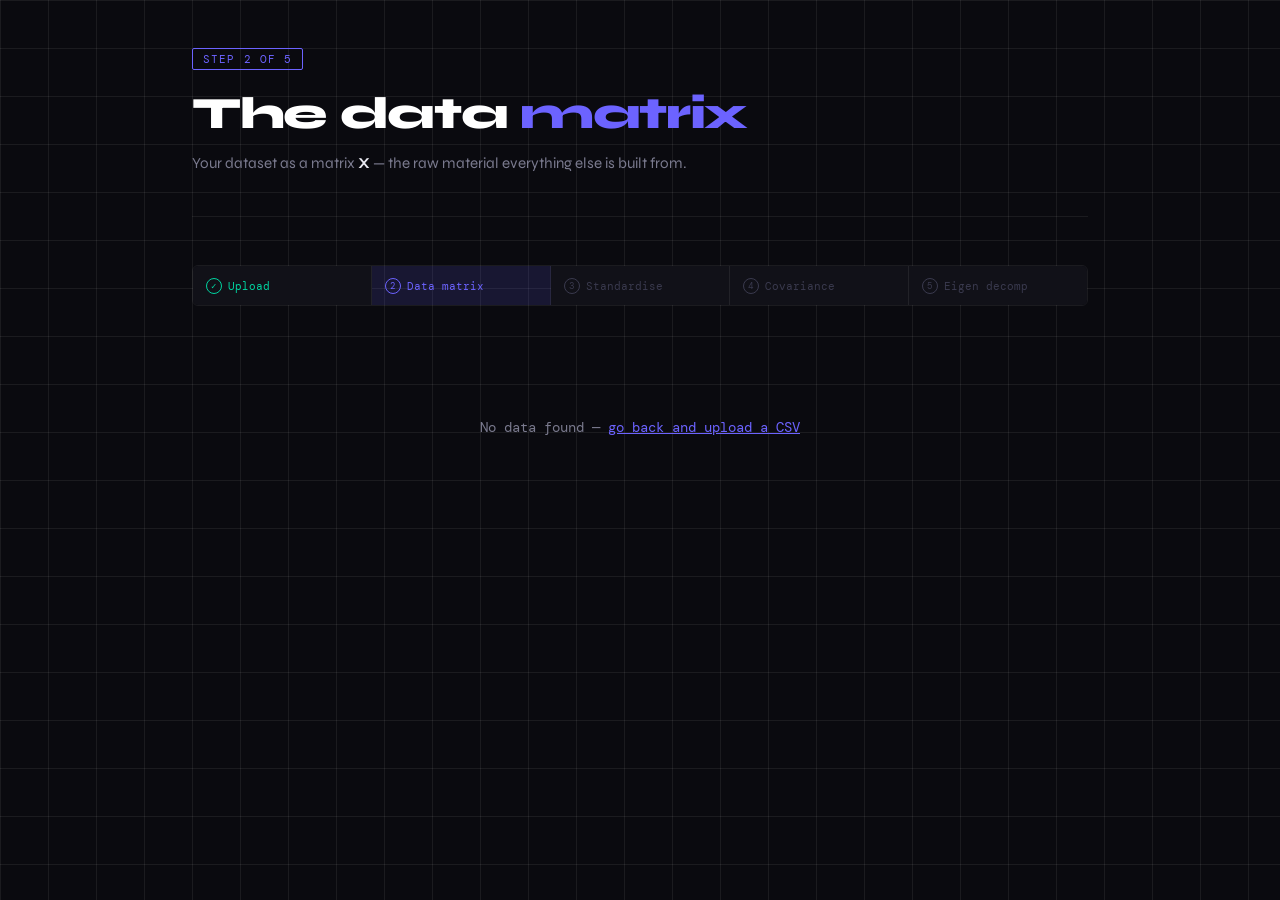
==== matrix.html @ 3a4d7899 "step 2: data matrix" ====
<!DOCTYPE html>
<html lang="en">
<head>
  <meta charset="UTF-8" />
  <meta name="viewport" content="width=device-width, initial-scale=1.0" />
  <title>PCA — Data Matrix</title>
  <link rel="preconnect" href="https://fonts.googleapis.com" />
  <link href="https://fonts.googleapis.com/css2?family=DM+Mono:ital,wght@0,300;0,400;0,500;1,300&family=Syne:wght@400;500;600;700;800&display=swap" rel="stylesheet" />
  <style>
    *, *::before, *::after { box-sizing: border-box; margin: 0; padding: 0; }

    :root {
      --bg: #0a0a0f;
      --bg-2: #111118;
      --bg-3: #16161f;
      --border: rgba(255,255,255,0.07);
      --border-strong: rgba(255,255,255,0.14);
      --text: #e8e8f0;
      --text-muted: #7a7a8e;
      --text-faint: #3a3a4e;
      --accent: #6c63ff;
      --accent-glow: rgba(108,99,255,0.15);
      --success: #00d4a0;
      --mono: 'DM Mono', monospace;
      --sans: 'Syne', sans-serif;
    }

    body {
      background: var(--bg);
      color: var(--text);
      font-family: var(--sans);
      min-height: 100vh;
      overflow-x: hidden;
    }

    body::before {
      content: '';
      position: fixed;
      inset: 0;
      background-image:
        linear-gradient(var(--border) 1px, transparent 1px),
        linear-gradient(90deg, var(--border) 1px, transparent 1px);
      background-size: 48px 48px;
      pointer-events: none;
      z-index: 0;
    }

    .wrap {
      position: relative;
      z-index: 1;
      max-width: 960px;
      margin: 0 auto;
      padding: 0 2rem 6rem;
    }

    header {
      padding: 3rem 0 2.5rem;
      border-bottom: 1px solid var(--border);
      margin-bottom: 3rem;
    }

    .badge {
      display: inline-block;
      font-family: var(--mono);
      font-size: 11px;
      letter-spacing: 0.1em;
      text-transform: uppercase;
      color: var(--accent);
      border: 1px solid var(--accent);
      padding: 3px 10px;
      border-radius: 2px;
      margin-bottom: 1.2rem;
    }

    h1 {
      font-size: clamp(1.8rem, 4vw, 2.8rem);
      font-weight: 800;
      letter-spacing: -0.03em;
      line-height: 1.1;
      color: #fff;
    }

    h1 span { color: var(--accent); }

    .subtitle {
      margin-top: 0.8rem;
      font-size: 0.95rem;
      color: var(--text-muted);
      max-width: 560px;
      line-height: 1.65;
    }

    /* Steps nav */
    .steps-nav {
      display: flex;
      gap: 0;
      margin-bottom: 3rem;
      border: 1px solid var(--border);
      border-radius: 6px;
      overflow: hidden;
    }

    .step-item {
      flex: 1;
      padding: 0.7rem 0.8rem;
      font-size: 11px;
      font-family: var(--mono);
      color: var(--text-faint);
      border-right: 1px solid var(--border);
      display: flex;
      align-items: center;
      gap: 6px;
      background: var(--bg-2);
    }

    .step-item:last-child { border-right: none; }
    .step-item.active { color: var(--accent); background: var(--accent-glow); }
    .step-item.done { color: var(--success); }

    .step-num {
      width: 16px; height: 16px;
      border-radius: 50%;
      border: 1px solid currentColor;
      display: flex; align-items: center; justify-content: center;
      font-size: 9px; flex-shrink: 0;
    }

    /* Explanation pane */
    .explainer {
      background: var(--bg-2);
      border: 1px solid var(--border);
      border-left: 3px solid var(--accent);
      border-radius: 0 6px 6px 0;
      padding: 1.4rem 1.6rem;
      margin-bottom: 2.5rem;
    }

    .explainer h2 {
      font-size: 1rem;
      font-weight: 700;
      color: #fff;
      margin-bottom: 0.6rem;
    }

    .explainer p {
      font-size: 0.9rem;
      color: var(--text-muted);
      line-height: 1.7;
      margin-bottom: 0.5rem;
    }

    .explainer p:last-child { margin-bottom: 0; }

    .math {
      font-family: var(--mono);
      font-size: 0.85rem;
      background: var(--bg-3);
      border: 1px solid var(--border);
      border-radius: 4px;
      padding: 0.8rem 1.1rem;
      margin: 0.8rem 0;
      color: #b8b0ff;
      letter-spacing: 0.02em;
    }

    /* Section label */
    .section-title {
      font-size: 11px;
      font-family: var(--mono);
      letter-spacing: 0.1em;
      text-transform: uppercase;
      color: var(--text-muted);
      margin-bottom: 1rem;
    }

    /* Stats row */
    .stats-row {
      display: grid;
      grid-template-columns: repeat(4, 1fr);
      gap: 12px;
      margin-bottom: 2rem;
    }

    .stat-card {
      background: var(--bg-2);
      border: 1px solid var(--border);
      border-radius: 6px;
      padding: 1rem;
    }

    .stat-label { font-size: 11px; font-family: var(--mono); color: var(--text-muted); margin-bottom: 4px; }
    .stat-value { font-size: 1.4rem; font-weight: 700; color: var(--text); }

    /* Matrix container */
    .matrix-wrap {
      position: relative;
      margin-bottom: 2.5rem;
    }

    .matrix-scroll {
      overflow-x: auto;
      border: 1px solid var(--border);
      border-radius: 8px;
      background: var(--bg-2);
    }

    /* The actual matrix table */
    .mx-table {
      border-collapse: collapse;
      font-family: var(--mono);
      font-size: 0.8rem;
      white-space: nowrap;
    }

    /* Row index column */
    .mx-table .row-idx {
      background: var(--bg-3);
      color: var(--text-faint);
      padding: 0.5rem 0.8rem;
      border-right: 1px solid var(--border);
      border-bottom: 1px solid var(--border);
      text-align: right;
      font-size: 11px;
      min-width: 40px;
    }

    /* Col header */
    .mx-table th {
      background: var(--bg-3);
      color: var(--text-muted);
      padding: 0.6rem 1rem;
      text-align: center;
      border-bottom: 1px solid var(--border-strong);
      border-right: 1px solid var(--border);
      font-size: 11px;
      letter-spacing: 0.06em;
      position: sticky;
      top: 0;
      z-index: 2;
    }

    .mx-table th.corner {
      position: sticky;
      left: 0;
      z-index: 3;
      min-width: 40px;
      border-right: 1px solid var(--border-strong);
    }

    .mx-table th:last-child { border-right: none; }

    /* Data cells */
    .mx-table td {
      padding: 0.45rem 1rem;
      border-bottom: 1px solid var(--border);
      border-right: 1px solid var(--border);
      text-align: right;
      transition: background 0.15s;
      position: relative;
    }

    .mx-table td:last-child { border-right: none; }
    .mx-table tr:last-child td { border-bottom: none; }

    /* Heat coloring applied via JS */
    .mx-table td.heat-high { color: #ff9e6d; }
    .mx-table td.heat-low  { color: #6dbfff; }
    .mx-table td.heat-mid  { color: var(--text); }

    .mx-table tr:hover td { background: rgba(108,99,255,0.06); }

    /* Col highlight on hover */
    .mx-table td.col-hover { background: rgba(108,99,255,0.1); }

    /* Bracket notation overlay */
    .bracket-left, .bracket-right {
      position: absolute;
      top: 0; bottom: 0;
      width: 12px;
      pointer-events: none;
    }

    .bracket-left  { left: -14px;  border-left: 2px solid var(--accent); border-top: 2px solid var(--accent); border-bottom: 2px solid var(--accent); border-radius: 3px 0 0 3px; opacity: 0.4; }
    .bracket-right { right: -14px; border-right: 2px solid var(--accent); border-top: 2px solid var(--accent); border-bottom: 2px solid var(--accent); border-radius: 0 3px 3px 0; opacity: 0.4; }

    /* Truncation notice */
    .truncation-note {
      font-family: var(--mono);
      font-size: 11px;
      color: var(--text-muted);
      margin-top: 0.6rem;
      text-align: center;
    }

    /* Notation pane */
    .notation-row {
      display: grid;
      grid-template-columns: 1fr 1fr;
      gap: 16px;
      margin-bottom: 2.5rem;
    }

    .notation-card {
      background: var(--bg-2);
      border: 1px solid var(--border);
      border-radius: 6px;
      padding: 1.2rem;
    }

    .notation-card h3 {
      font-size: 12px;
      font-family: var(--mono);
      letter-spacing: 0.08em;
      text-transform: uppercase;
      color: var(--text-muted);
      margin-bottom: 0.8rem;
    }

    .notation-card p {
      font-size: 0.875rem;
      color: var(--text-muted);
      line-height: 1.6;
    }

    .notation-card .accent { color: var(--accent); }
    .notation-card .success { color: var(--success); }

    /* Column stats table */
    .col-stats-table {
      width: 100%;
      border-collapse: collapse;
      font-size: 0.825rem;
      margin-bottom: 2.5rem;
    }

    .col-stats-table th {
      font-family: var(--mono);
      font-size: 10px;
      letter-spacing: 0.08em;
      text-transform: uppercase;
      color: var(--text-muted);
      text-align: left;
      padding: 0.6rem 1rem;
      border-bottom: 1px solid var(--border);
      background: var(--bg-3);
    }

    .col-stats-table td {
      padding: 0.65rem 1rem;
      border-bottom: 1px solid var(--border);
      color: var(--text);
      font-family: var(--mono);
    }

    .col-stats-table td:first-child { font-family: var(--sans); font-weight: 500; }
    .col-stats-table tr:last-child td { border-bottom: none; }
    .col-stats-table tr:hover td { background: rgba(255,255,255,0.02); }

    /* Sparkline bars */
    .spark {
      display: flex;
      align-items: flex-end;
      gap: 1px;
      height: 20px;
    }

    .spark-bar {
      width: 4px;
      background: var(--accent);
      opacity: 0.5;
      border-radius: 1px 1px 0 0;
      min-height: 2px;
    }

    .table-wrap {
      background: var(--bg-2);
      border: 1px solid var(--border);
      border-radius: 6px;
      overflow: hidden;
      margin-bottom: 2.5rem;
    }

    /* Toggle */
    .toggle-row {
      display: flex;
      gap: 8px;
      margin-bottom: 1rem;
      align-items: center;
    }

    .toggle-btn {
      font-family: var(--mono);
      font-size: 11px;
      padding: 5px 12px;
      border-radius: 3px;
      border: 1px solid var(--border-strong);
      background: transparent;
      color: var(--text-muted);
      cursor: pointer;
      transition: all 0.15s;
    }

    .toggle-btn.active {
      background: var(--accent-glow);
      border-color: var(--accent);
      color: var(--accent);
    }

    /* CTA */
    .cta-row {
      margin-top: 3rem;
      padding-top: 2rem;
      border-top: 1px solid var(--border);
      display: flex;
      gap: 12px;
    }

    .btn {
      font-family: var(--sans);
      font-size: 0.9rem;
      font-weight: 600;
      padding: 0.7rem 1.6rem;
      border-radius: 5px;
      border: none;
      cursor: pointer;
      transition: opacity 0.15s, transform 0.1s;
    }

    .btn:active { transform: scale(0.98); }
    .btn-primary { background: var(--accent); color: #fff; }
    .btn-primary:hover { opacity: 0.88; }
    .btn-ghost { background: transparent; color: var(--text-muted); border: 1px solid var(--border-strong); }
    .btn-ghost:hover { color: var(--text); }

    .fade-in { animation: fadeIn 0.4s ease forwards; }
    @keyframes fadeIn { from { opacity:0; transform:translateY(8px); } to { opacity:1; transform:translateY(0); } }

    /* No data fallback */
    .no-data {
      text-align: center;
      padding: 4rem 2rem;
      color: var(--text-muted);
      font-family: var(--mono);
      font-size: 0.9rem;
    }
  </style>
</head>
<body>
<div class="wrap">

  <header>
    <div class="badge">Step 2 of 5</div>
    <h1>The data <span>matrix</span></h1>
    <p class="subtitle">Your dataset as a matrix <strong style="color:var(--text)">X</strong> — the raw material everything else is built from.</p>
  </header>

  <!-- Steps nav -->
  <nav class="steps-nav">
    <div class="step-item done"><div class="step-num">✓</div> Upload</div>
    <div class="step-item active"><div class="step-num">2</div> Data matrix</div>
    <div class="step-item"><div class="step-num">3</div> Standardise</div>
    <div class="step-item"><div class="step-num">4</div> Covariance</div>
    <div class="step-item"><div class="step-num">5</div> Eigen decomp</div>
  </nav>

  <div id="main-content">
    <div class="no-data">No data found — <a href="index.html" style="color:var(--accent)">go back and upload a CSV</a></div>
  </div>

</div>

<script>
  const stored = localStorage.getItem('pca_matrix');
  if (!stored) {
    // no data, fallback shown
  } else {
    const { headers, matrix } = JSON.parse(stored);
    renderPage(headers, matrix);
  }

  function renderPage(headers, matrix) {
    const n = matrix.length;
    const p = headers.length;

    // Compute per-column stats
    const colStats = headers.map((h, j) => {
      const vals = matrix.map(r => r[j]);
      const mean = vals.reduce((a,b)=>a+b,0)/vals.length;
      const min = Math.min(...vals);
      const max = Math.max(...vals);
      const variance = vals.reduce((a,b)=>a+(b-mean)**2,0)/(vals.length-1);
      const std = Math.sqrt(variance);
      return { name: h, mean, min, max, std, variance, vals };
    });

    const content = document.getElementById('main-content');
    content.innerHTML = '';
    content.classList.add('fade-in');

    // -- Explainer --
    const expl = document.createElement('div');
    expl.className = 'explainer';
    expl.innerHTML = `
      <h2>What is this matrix?</h2>
      <p>Every row is one observation. Every column is one variable. Together they form the matrix <strong style="color:#fff">X</strong> — the starting point for PCA.</p>
      <div class="math">X ∈ ℝ<sup>${n}×${p}</sup>   (${n} observations, ${p} features)</div>
      <p>PCA will find new directions in this ${p}-dimensional space that capture the most variance in your data. But before that — let's make sure you can see exactly what you're working with.</p>
    `;
    content.appendChild(expl);

    // -- Stats row --
    const statsSection = document.createElement('div');
    statsSection.innerHTML = `<div class="section-title">Matrix dimensions</div>`;
    const statsRow = document.createElement('div');
    statsRow.className = 'stats-row';

    const ranges = colStats.map(c => c.max - c.min);
    const maxRange = Math.max(...ranges).toFixed(2);
    const avgStd = (colStats.reduce((a,c)=>a+c.std,0)/colStats.length).toFixed(3);

    [
      { label: 'n  (rows)', value: n },
      { label: 'p  (columns)', value: p },
      { label: 'avg std dev', value: avgStd },
      { label: 'max range', value: maxRange },
    ].forEach(s => {
      statsRow.innerHTML += `
        <div class="stat-card">
          <div class="stat-label">${s.label}</div>
          <div class="stat-value">${s.value}</div>
        </div>`;
    });
    statsSection.appendChild(statsRow);
    content.appendChild(statsSection);

    // -- Matrix view --
    const matrixSection = document.createElement('div');
    matrixSection.innerHTML = `
      <div class="section-title">Matrix X — your data</div>
      <div class="toggle-row">
        <span style="font-family:var(--mono);font-size:11px;color:var(--text-muted);margin-right:4px">Colour cells by:</span>
        <button class="toggle-btn active" id="btn-heat-col">column range</button>
        <button class="toggle-btn" id="btn-heat-none">no colour</button>
      </div>
    `;

    const MAX_ROWS_DISPLAY = 20;
    const MAX_COLS_DISPLAY = 12;
    const showRows = Math.min(n, MAX_ROWS_DISPLAY);
    const showCols = Math.min(p, MAX_COLS_DISPLAY);

    const scrollDiv = document.createElement('div');
    scrollDiv.className = 'matrix-scroll';

    const table = document.createElement('table');
    table.className = 'mx-table';

    // Header row
    const thead = document.createElement('thead');
    let thHTML = '<tr><th class="corner row-idx"></th>';
    for (let j = 0; j < showCols; j++) {
      thHTML += `<th>${headers[j]}</th>`;
    }
    if (p > MAX_COLS_DISPLAY) thHTML += `<th style="color:var(--text-faint)">…</th>`;
    thHTML += '</tr>';
    thead.innerHTML = thHTML;
    table.appendChild(thead);

    // Body
    const tbody = document.createElement('tbody');

    // Compute min/max per column for heatmap
    const colMins = [], colMaxs = [];
    for (let j = 0; j < showCols; j++) {
      const vals = matrix.slice(0, showRows).map(r => r[j]);
      colMins[j] = Math.min(...vals);
      colMaxs[j] = Math.max(...vals);
    }

    for (let i = 0; i < showRows; i++) {
      const tr = document.createElement('tr');
      tr.innerHTML = `<td class="row-idx">${i+1}</td>`;
      for (let j = 0; j < showCols; j++) {
        const val = matrix[i][j];
        const range = colMaxs[j] - colMins[j];
        const norm = range === 0 ? 0.5 : (val - colMins[j]) / range;
        let heatClass = 'heat-mid';
        if (norm >= 0.75) heatClass = 'heat-high';
        else if (norm <= 0.25) heatClass = 'heat-low';
        const td = document.createElement('td');
        td.className = heatClass;
        td.dataset.col = j;
        td.textContent = formatNum(val);
        tr.appendChild(td);
      }
      if (p > MAX_COLS_DISPLAY) {
        const td = document.createElement('td');
        td.style.color = 'var(--text-faint)';
        td.textContent = '…';
        tr.appendChild(td);
      }
      tbody.appendChild(tr);
    }

    table.appendChild(tbody);
    scrollDiv.appendChild(table);
    matrixSection.appendChild(scrollDiv);

    if (n > MAX_ROWS_DISPLAY || p > MAX_COLS_DISPLAY) {
      const note = document.createElement('div');
      note.className = 'truncation-note';
      const parts = [];
      if (n > MAX_ROWS_DISPLAY) parts.push(`showing ${MAX_ROWS_DISPLAY} of ${n} rows`);
      if (p > MAX_COLS_DISPLAY) parts.push(`showing ${MAX_COLS_DISPLAY} of ${p} columns`);
      note.textContent = parts.join(' · ') + ' · all data used in calculations';
      matrixSection.appendChild(note);
    }

    content.appendChild(matrixSection);

    // Heat toggle logic
    let heatOn = true;
    document.getElementById('btn-heat-col').addEventListener('click', () => {
      heatOn = true;
      document.getElementById('btn-heat-col').classList.add('active');
      document.getElementById('btn-heat-none').classList.remove('active');
      table.querySelectorAll('td[data-col]').forEach(td => { td.style.color = ''; });
    });
    document.getElementById('btn-heat-none').addEventListener('click', () => {
      heatOn = false;
      document.getElementById('btn-heat-col').classList.remove('active');
      document.getElementById('btn-heat-none').classList.add('active');
      table.querySelectorAll('td[data-col]').forEach(td => { td.style.color = 'var(--text)'; });
    });

    // Column hover highlight
    table.addEventListener('mouseover', e => {
      const td = e.target.closest('td[data-col]');
      if (!td) return;
      const col = td.dataset.col;
      table.querySelectorAll('td[data-col]').forEach(c => c.classList.toggle('col-hover', c.dataset.col === col));
    });
    table.addEventListener('mouseleave', () => {
      table.querySelectorAll('.col-hover').forEach(c => c.classList.remove('col-hover'));
    });

    // -- Notation cards --
    const notationSection = document.createElement('div');
    notationSection.innerHTML = `<div class="section-title">How to read this</div>`;
    const notationRow = document.createElement('div');
    notationRow.className = 'notation-row';
    notationRow.innerHTML = `
      <div class="notation-card">
        <h3>Notation</h3>
        <p><span class="accent">X</span> — the full matrix, shape ${n}×${p}</p>
        <p><span class="accent">x<sub>ij</sub></span> — value at row <em>i</em>, column <em>j</em></p>
        <p><span class="accent">x<sub>j</sub></span> — the j-th column vector (one variable across all observations)</p>
        <p style="margin-top:0.6rem">PCA operates on the <em>columns</em> — it finds linear combinations of your ${p} variables that explain the most variance.</p>
      </div>
      <div class="notation-card">
        <h3>Colour guide</h3>
        <p><span class="heat-high" style="color:#ff9e6d">Orange values</span> — high relative to that column's range</p>
        <p style="margin-top:0.4rem"><span style="color:#6dbfff">Blue values</span> — low relative to that column's range</p>
        <p style="margin-top:0.4rem"><span class="success">Hover a column</span> to highlight it across all rows — useful when columns have very different scales.</p>
        <p style="margin-top:0.6rem">Notice how some columns have much larger numbers than others. That's exactly why standardisation (step 3) matters.</p>
      </div>
    `;
    notationSection.appendChild(notationRow);
    content.appendChild(notationSection);

    // -- Column statistics --
    const colStatsSection = document.createElement('div');
    colStatsSection.innerHTML = `<div class="section-title">Column statistics</div>`;
    const colTable = document.createElement('table');
    colTable.className = 'col-stats-table';
    colTable.innerHTML = `
      <thead>
        <tr>
          <th>Variable</th>
          <th>Mean</th>
          <th>Std dev</th>
          <th>Min</th>
          <th>Max</th>
          <th>Distribution</th>
        </tr>
      </thead>
      <tbody>
        ${colStats.map(c => `
          <tr>
            <td>${c.name}</td>
            <td>${formatNum(c.mean)}</td>
            <td>${formatNum(c.std)}</td>
            <td>${formatNum(c.min)}</td>
            <td>${formatNum(c.max)}</td>
            <td>${sparkline(c.vals)}</td>
          </tr>
        `).join('')}
      </tbody>
    `;
    const colTableWrap = document.createElement('div');
    colTableWrap.className = 'table-wrap';
    colTableWrap.appendChild(colTable);
    colStatsSection.appendChild(colTableWrap);
    content.appendChild(colStatsSection);

    // -- Why standardise explainer --
    const stdExpl = document.createElement('div');
    stdExpl.className = 'explainer';
    stdExpl.innerHTML = `
      <h2>Why we can't use this matrix directly</h2>
      <p>Look at the standard deviations above. If one column has values in the hundreds and another in the single digits, PCA will be dominated by the large-scale column — not because it's more important, but simply because it's bigger.</p>
      <p>The fix is <strong style="color:#fff">standardisation</strong>: subtract the mean and divide by the standard deviation for each column. This transforms every column to have mean 0 and standard deviation 1, so they all contribute equally.</p>
      <div class="math">z<sub>ij</sub> = (x<sub>ij</sub> − μ<sub>j</sub>) / σ<sub>j</sub></div>
      <p>That's step 3. Your matrix <strong style="color:#fff">X</strong> becomes a standardised matrix <strong style="color:#fff">Z</strong>, and PCA runs on <strong style="color:#fff">Z</strong>.</p>
    `;
    content.appendChild(stdExpl);

    // -- CTA --
    const cta = document.createElement('div');
    cta.className = 'cta-row';
    cta.innerHTML = `
      <button class="btn btn-primary" onclick="window.location.href='standardise.html'">Proceed to standardisation →</button>
      <button class="btn btn-ghost" onclick="window.location.href='index.html'">← Back to upload</button>
    `;
    content.appendChild(cta);
  }

  function formatNum(v) {
    if (Math.abs(v) >= 1000) return v.toLocaleString('en-GB', { maximumFractionDigits: 1 });
    if (Math.abs(v) >= 10)   return v.toFixed(2);
    if (Math.abs(v) >= 0.01) return v.toFixed(4);
    return v.toExponential(2);
  }

  function sparkline(vals) {
    const bins = 12;
    const min = Math.min(...vals), max = Math.max(...vals);
    const range = max - min || 1;
    const counts = new Array(bins).fill(0);
    vals.forEach(v => {
      const b = Math.min(bins - 1, Math.floor(((v - min) / range) * bins));
      counts[b]++;
    });
    const maxCount = Math.max(...counts);
    const bars = counts.map(c => {
      const h = Math.round((c / maxCount) * 18);
      return `<div class="spark-bar" style="height:${Math.max(2,h)}px"></div>`;
    }).join('');
    return `<div class="spark">${bars}</div>`;
  }
</script>
</body>
</html>
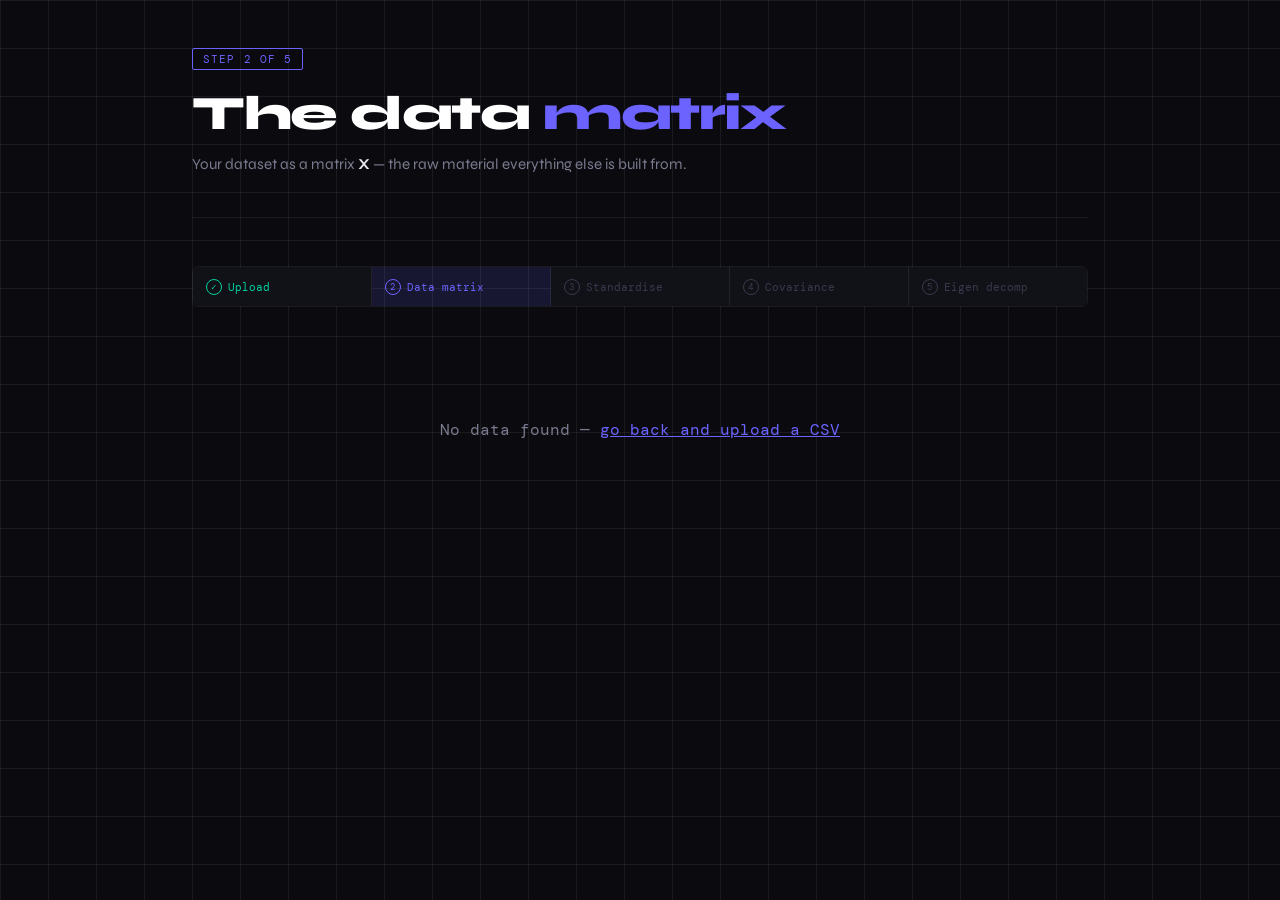
==== commit 7c130271: "refactor: extract shared styles to style.css" ====
--- a/matrix.html
+++ b/matrix.html
@@ -6,443 +6,43 @@
   <title>PCA — Data Matrix</title>
   <link rel="preconnect" href="https://fonts.googleapis.com" />
   <link href="https://fonts.googleapis.com/css2?family=DM+Mono:ital,wght@0,300;0,400;0,500;1,300&family=Syne:wght@400;500;600;700;800&display=swap" rel="stylesheet" />
+  <link rel="stylesheet" href="style.css" />
   <style>
-    *, *::before, *::after { box-sizing: border-box; margin: 0; padding: 0; }
-
-    :root {
-      --bg: #0a0a0f;
-      --bg-2: #111118;
-      --bg-3: #16161f;
-      --border: rgba(255,255,255,0.07);
-      --border-strong: rgba(255,255,255,0.14);
-      --text: #e8e8f0;
-      --text-muted: #7a7a8e;
-      --text-faint: #3a3a4e;
-      --accent: #6c63ff;
-      --accent-glow: rgba(108,99,255,0.15);
-      --success: #00d4a0;
-      --mono: 'DM Mono', monospace;
-      --sans: 'Syne', sans-serif;
-    }
-
-    body {
-      background: var(--bg);
-      color: var(--text);
-      font-family: var(--sans);
-      min-height: 100vh;
-      overflow-x: hidden;
-    }
-
-    body::before {
-      content: '';
-      position: fixed;
-      inset: 0;
-      background-image:
-        linear-gradient(var(--border) 1px, transparent 1px),
-        linear-gradient(90deg, var(--border) 1px, transparent 1px);
-      background-size: 48px 48px;
-      pointer-events: none;
-      z-index: 0;
-    }
-
-    .wrap {
-      position: relative;
-      z-index: 1;
-      max-width: 960px;
-      margin: 0 auto;
-      padding: 0 2rem 6rem;
-    }
-
-    header {
-      padding: 3rem 0 2.5rem;
-      border-bottom: 1px solid var(--border);
-      margin-bottom: 3rem;
-    }
-
-    .badge {
-      display: inline-block;
-      font-family: var(--mono);
-      font-size: 11px;
-      letter-spacing: 0.1em;
-      text-transform: uppercase;
-      color: var(--accent);
-      border: 1px solid var(--accent);
-      padding: 3px 10px;
-      border-radius: 2px;
-      margin-bottom: 1.2rem;
-    }
-
-    h1 {
-      font-size: clamp(1.8rem, 4vw, 2.8rem);
-      font-weight: 800;
-      letter-spacing: -0.03em;
-      line-height: 1.1;
-      color: #fff;
-    }
-
-    h1 span { color: var(--accent); }
-
-    .subtitle {
-      margin-top: 0.8rem;
-      font-size: 0.95rem;
-      color: var(--text-muted);
-      max-width: 560px;
-      line-height: 1.65;
-    }
-
-    /* Steps nav */
-    .steps-nav {
-      display: flex;
-      gap: 0;
-      margin-bottom: 3rem;
-      border: 1px solid var(--border);
-      border-radius: 6px;
-      overflow: hidden;
-    }
-
-    .step-item {
-      flex: 1;
-      padding: 0.7rem 0.8rem;
-      font-size: 11px;
-      font-family: var(--mono);
-      color: var(--text-faint);
-      border-right: 1px solid var(--border);
-      display: flex;
-      align-items: center;
-      gap: 6px;
-      background: var(--bg-2);
-    }
-
-    .step-item:last-child { border-right: none; }
-    .step-item.active { color: var(--accent); background: var(--accent-glow); }
-    .step-item.done { color: var(--success); }
-
-    .step-num {
-      width: 16px; height: 16px;
-      border-radius: 50%;
-      border: 1px solid currentColor;
-      display: flex; align-items: center; justify-content: center;
-      font-size: 9px; flex-shrink: 0;
-    }
-
-    /* Explanation pane */
-    .explainer {
-      background: var(--bg-2);
-      border: 1px solid var(--border);
-      border-left: 3px solid var(--accent);
-      border-radius: 0 6px 6px 0;
-      padding: 1.4rem 1.6rem;
-      margin-bottom: 2.5rem;
-    }
-
-    .explainer h2 {
-      font-size: 1rem;
-      font-weight: 700;
-      color: #fff;
-      margin-bottom: 0.6rem;
-    }
-
-    .explainer p {
-      font-size: 0.9rem;
-      color: var(--text-muted);
-      line-height: 1.7;
-      margin-bottom: 0.5rem;
-    }
-
-    .explainer p:last-child { margin-bottom: 0; }
-
-    .math {
-      font-family: var(--mono);
-      font-size: 0.85rem;
-      background: var(--bg-3);
-      border: 1px solid var(--border);
-      border-radius: 4px;
-      padding: 0.8rem 1.1rem;
-      margin: 0.8rem 0;
-      color: #b8b0ff;
-      letter-spacing: 0.02em;
-    }
-
-    /* Section label */
-    .section-title {
-      font-size: 11px;
-      font-family: var(--mono);
-      letter-spacing: 0.1em;
-      text-transform: uppercase;
-      color: var(--text-muted);
-      margin-bottom: 1rem;
-    }
-
-    /* Stats row */
-    .stats-row {
-      display: grid;
-      grid-template-columns: repeat(4, 1fr);
-      gap: 12px;
-      margin-bottom: 2rem;
-    }
-
-    .stat-card {
-      background: var(--bg-2);
-      border: 1px solid var(--border);
-      border-radius: 6px;
-      padding: 1rem;
-    }
-
-    .stat-label { font-size: 11px; font-family: var(--mono); color: var(--text-muted); margin-bottom: 4px; }
-    .stat-value { font-size: 1.4rem; font-weight: 700; color: var(--text); }
-
-    /* Matrix container */
-    .matrix-wrap {
-      position: relative;
-      margin-bottom: 2.5rem;
-    }
-
-    .matrix-scroll {
-      overflow-x: auto;
-      border: 1px solid var(--border);
-      border-radius: 8px;
-      background: var(--bg-2);
-    }
-
-    /* The actual matrix table */
-    .mx-table {
-      border-collapse: collapse;
-      font-family: var(--mono);
-      font-size: 0.8rem;
-      white-space: nowrap;
-    }
-
-    /* Row index column */
-    .mx-table .row-idx {
-      background: var(--bg-3);
-      color: var(--text-faint);
-      padding: 0.5rem 0.8rem;
-      border-right: 1px solid var(--border);
-      border-bottom: 1px solid var(--border);
-      text-align: right;
-      font-size: 11px;
-      min-width: 40px;
-    }
-
-    /* Col header */
-    .mx-table th {
-      background: var(--bg-3);
-      color: var(--text-muted);
-      padding: 0.6rem 1rem;
-      text-align: center;
-      border-bottom: 1px solid var(--border-strong);
-      border-right: 1px solid var(--border);
-      font-size: 11px;
-      letter-spacing: 0.06em;
-      position: sticky;
-      top: 0;
-      z-index: 2;
-    }
-
-    .mx-table th.corner {
-      position: sticky;
-      left: 0;
-      z-index: 3;
-      min-width: 40px;
-      border-right: 1px solid var(--border-strong);
-    }
-
+    /* matrix.html — unique styles only */
+    .matrix-scroll { overflow-x: auto; border: 1px solid var(--border); border-radius: 8px; background: var(--bg-2); }
+
+    .mx-table { border-collapse: collapse; font-family: var(--mono); font-size: 0.8rem; white-space: nowrap; }
+    .mx-table .row-idx { background: var(--bg-3); color: var(--text-faint); padding: 0.5rem 0.8rem; border-right: 1px solid var(--border); border-bottom: 1px solid var(--border); text-align: right; font-size: 11px; min-width: 40px; }
+    .mx-table th { background: var(--bg-3); color: var(--text-muted); padding: 0.6rem 1rem; text-align: center; border-bottom: 1px solid var(--border-strong); border-right: 1px solid var(--border); font-size: 11px; letter-spacing: 0.06em; position: sticky; top: 0; z-index: 2; }
+    .mx-table th.corner { position: sticky; left: 0; z-index: 3; min-width: 40px; border-right: 1px solid var(--border-strong); }
     .mx-table th:last-child { border-right: none; }
-
-    /* Data cells */
-    .mx-table td {
-      padding: 0.45rem 1rem;
-      border-bottom: 1px solid var(--border);
-      border-right: 1px solid var(--border);
-      text-align: right;
-      transition: background 0.15s;
-      position: relative;
-    }
-
+    .mx-table td { padding: 0.45rem 1rem; border-bottom: 1px solid var(--border); border-right: 1px solid var(--border); text-align: right; transition: background 0.15s; }
     .mx-table td:last-child { border-right: none; }
     .mx-table tr:last-child td { border-bottom: none; }
-
-    /* Heat coloring applied via JS */
     .mx-table td.heat-high { color: #ff9e6d; }
     .mx-table td.heat-low  { color: #6dbfff; }
     .mx-table td.heat-mid  { color: var(--text); }
-
-    .mx-table tr:hover td { background: rgba(108,99,255,0.06); }
-
-    /* Col highlight on hover */
+    .mx-table tr:hover td  { background: rgba(108,99,255,0.06); }
     .mx-table td.col-hover { background: rgba(108,99,255,0.1); }
 
-    /* Bracket notation overlay */
-    .bracket-left, .bracket-right {
-      position: absolute;
-      top: 0; bottom: 0;
-      width: 12px;
-      pointer-events: none;
-    }
-
-    .bracket-left  { left: -14px;  border-left: 2px solid var(--accent); border-top: 2px solid var(--accent); border-bottom: 2px solid var(--accent); border-radius: 3px 0 0 3px; opacity: 0.4; }
-    .bracket-right { right: -14px; border-right: 2px solid var(--accent); border-top: 2px solid var(--accent); border-bottom: 2px solid var(--accent); border-radius: 0 3px 3px 0; opacity: 0.4; }
-
-    /* Truncation notice */
-    .truncation-note {
-      font-family: var(--mono);
-      font-size: 11px;
-      color: var(--text-muted);
-      margin-top: 0.6rem;
-      text-align: center;
-    }
-
-    /* Notation pane */
-    .notation-row {
-      display: grid;
-      grid-template-columns: 1fr 1fr;
-      gap: 16px;
-      margin-bottom: 2.5rem;
-    }
-
-    .notation-card {
-      background: var(--bg-2);
-      border: 1px solid var(--border);
-      border-radius: 6px;
-      padding: 1.2rem;
-    }
-
-    .notation-card h3 {
-      font-size: 12px;
-      font-family: var(--mono);
-      letter-spacing: 0.08em;
-      text-transform: uppercase;
-      color: var(--text-muted);
-      margin-bottom: 0.8rem;
-    }
-
-    .notation-card p {
-      font-size: 0.875rem;
-      color: var(--text-muted);
-      line-height: 1.6;
-    }
-
-    .notation-card .accent { color: var(--accent); }
+    .truncation-note { font-family: var(--mono); font-size: 11px; color: var(--text-muted); margin-top: 0.6rem; text-align: center; }
+
+    .notation-row { display: grid; grid-template-columns: 1fr 1fr; gap: 16px; margin-bottom: 2.5rem; }
+    .notation-card { background: var(--bg-2); border: 1px solid var(--border); border-radius: 6px; padding: 1.2rem; }
+    .notation-card h3 { font-size: 12px; font-family: var(--mono); letter-spacing: 0.08em; text-transform: uppercase; color: var(--text-muted); margin-bottom: 0.8rem; }
+    .notation-card p { font-size: 0.875rem; color: var(--text-muted); line-height: 1.6; }
+    .notation-card .accent  { color: var(--accent); }
     .notation-card .success { color: var(--success); }
 
-    /* Column stats table */
-    .col-stats-table {
-      width: 100%;
-      border-collapse: collapse;
-      font-size: 0.825rem;
-      margin-bottom: 2.5rem;
-    }
-
-    .col-stats-table th {
-      font-family: var(--mono);
-      font-size: 10px;
-      letter-spacing: 0.08em;
-      text-transform: uppercase;
-      color: var(--text-muted);
-      text-align: left;
-      padding: 0.6rem 1rem;
-      border-bottom: 1px solid var(--border);
-      background: var(--bg-3);
-    }
-
-    .col-stats-table td {
-      padding: 0.65rem 1rem;
-      border-bottom: 1px solid var(--border);
-      color: var(--text);
-      font-family: var(--mono);
-    }
-
+    .col-stats-table { width: 100%; border-collapse: collapse; font-size: 0.825rem; margin-bottom: 2.5rem; }
+    .col-stats-table th { font-family: var(--mono); font-size: 10px; letter-spacing: 0.08em; text-transform: uppercase; color: var(--text-muted); text-align: left; padding: 0.6rem 1rem; border-bottom: 1px solid var(--border); background: var(--bg-3); }
+    .col-stats-table td { padding: 0.65rem 1rem; border-bottom: 1px solid var(--border); color: var(--text); font-family: var(--mono); }
     .col-stats-table td:first-child { font-family: var(--sans); font-weight: 500; }
     .col-stats-table tr:last-child td { border-bottom: none; }
     .col-stats-table tr:hover td { background: rgba(255,255,255,0.02); }
 
-    /* Sparkline bars */
-    .spark {
-      display: flex;
-      align-items: flex-end;
-      gap: 1px;
-      height: 20px;
-    }
-
-    .spark-bar {
-      width: 4px;
-      background: var(--accent);
-      opacity: 0.5;
-      border-radius: 1px 1px 0 0;
-      min-height: 2px;
-    }
-
-    .table-wrap {
-      background: var(--bg-2);
-      border: 1px solid var(--border);
-      border-radius: 6px;
-      overflow: hidden;
-      margin-bottom: 2.5rem;
-    }
-
-    /* Toggle */
-    .toggle-row {
-      display: flex;
-      gap: 8px;
-      margin-bottom: 1rem;
-      align-items: center;
-    }
-
-    .toggle-btn {
-      font-family: var(--mono);
-      font-size: 11px;
-      padding: 5px 12px;
-      border-radius: 3px;
-      border: 1px solid var(--border-strong);
-      background: transparent;
-      color: var(--text-muted);
-      cursor: pointer;
-      transition: all 0.15s;
-    }
-
-    .toggle-btn.active {
-      background: var(--accent-glow);
-      border-color: var(--accent);
-      color: var(--accent);
-    }
-
-    /* CTA */
-    .cta-row {
-      margin-top: 3rem;
-      padding-top: 2rem;
-      border-top: 1px solid var(--border);
-      display: flex;
-      gap: 12px;
-    }
-
-    .btn {
-      font-family: var(--sans);
-      font-size: 0.9rem;
-      font-weight: 600;
-      padding: 0.7rem 1.6rem;
-      border-radius: 5px;
-      border: none;
-      cursor: pointer;
-      transition: opacity 0.15s, transform 0.1s;
-    }
-
-    .btn:active { transform: scale(0.98); }
-    .btn-primary { background: var(--accent); color: #fff; }
-    .btn-primary:hover { opacity: 0.88; }
-    .btn-ghost { background: transparent; color: var(--text-muted); border: 1px solid var(--border-strong); }
-    .btn-ghost:hover { color: var(--text); }
-
-    .fade-in { animation: fadeIn 0.4s ease forwards; }
-    @keyframes fadeIn { from { opacity:0; transform:translateY(8px); } to { opacity:1; transform:translateY(0); } }
-
-    /* No data fallback */
-    .no-data {
-      text-align: center;
-      padding: 4rem 2rem;
-      color: var(--text-muted);
-      font-family: var(--mono);
-      font-size: 0.9rem;
-    }
+    .spark { display: flex; align-items: flex-end; gap: 1px; height: 20px; }
+    .spark-bar { width: 4px; background: var(--accent); opacity: 0.5; border-radius: 1px 1px 0 0; min-height: 2px; }
   </style>
 </head>
 <body>
--- a/style.css
+++ b/style.css
@@ -0,0 +1,389 @@
+/* ============================================================
+   PCA Visualiser — shared stylesheet
+   ============================================================ */
+
+*, *::before, *::after { box-sizing: border-box; margin: 0; padding: 0; }
+
+/* ── Design tokens ── */
+:root {
+  --bg:           #0a0a0f;
+  --bg-2:         #111118;
+  --bg-3:         #16161f;
+  --border:       rgba(255,255,255,0.07);
+  --border-strong:rgba(255,255,255,0.14);
+  --text:         #e8e8f0;
+  --text-muted:   #7a7a8e;
+  --text-faint:   #3a3a4e;
+  --accent:       #6c63ff;
+  --accent-glow:  rgba(108,99,255,0.15);
+  --success:      #00d4a0;
+  --warn:         #f0a500;
+  --danger:       #ff5e5e;
+  --mono: 'DM Mono', monospace;
+  --sans: 'Syne', sans-serif;
+}
+
+/* ── Base ── */
+body {
+  background: var(--bg);
+  color: var(--text);
+  font-family: var(--sans);
+  min-height: 100vh;
+  overflow-x: hidden;
+}
+
+/* Grid background texture */
+body::before {
+  content: '';
+  position: fixed;
+  inset: 0;
+  background-image:
+    linear-gradient(var(--border) 1px, transparent 1px),
+    linear-gradient(90deg, var(--border) 1px, transparent 1px);
+  background-size: 48px 48px;
+  pointer-events: none;
+  z-index: 0;
+}
+
+/* ── Layout ── */
+.wrap {
+  position: relative;
+  z-index: 1;
+  max-width: 960px;
+  margin: 0 auto;
+  padding: 0 2rem 6rem;
+}
+
+/* ── Header ── */
+header {
+  padding: 3rem 0 2.5rem;
+  border-bottom: 1px solid var(--border);
+  margin-bottom: 3rem;
+}
+
+.badge {
+  display: inline-block;
+  font-family: var(--mono);
+  font-size: 11px;
+  letter-spacing: 0.1em;
+  text-transform: uppercase;
+  color: var(--accent);
+  border: 1px solid var(--accent);
+  padding: 3px 10px;
+  border-radius: 2px;
+  margin-bottom: 1.2rem;
+}
+
+h1 {
+  font-size: clamp(1.8rem, 4vw, 3rem);
+  font-weight: 800;
+  letter-spacing: -0.03em;
+  line-height: 1.05;
+  color: #fff;
+}
+
+h1 span { color: var(--accent); }
+
+.subtitle {
+  margin-top: 0.8rem;
+  font-size: 0.95rem;
+  color: var(--text-muted);
+  max-width: 560px;
+  line-height: 1.65;
+}
+
+/* ── Steps nav ── */
+.steps-nav {
+  display: flex;
+  margin-bottom: 3rem;
+  border: 1px solid var(--border);
+  border-radius: 6px;
+  overflow: hidden;
+}
+
+.step-item {
+  flex: 1;
+  padding: 0.7rem 0.8rem;
+  font-size: 11px;
+  font-family: var(--mono);
+  color: var(--text-faint);
+  border-right: 1px solid var(--border);
+  display: flex;
+  align-items: center;
+  gap: 6px;
+  background: var(--bg-2);
+  transition: color 0.2s;
+}
+
+.step-item:last-child { border-right: none; }
+.step-item.active { color: var(--accent); background: var(--accent-glow); }
+.step-item.done   { color: var(--success); }
+
+.step-num {
+  width: 16px;
+  height: 16px;
+  border-radius: 50%;
+  border: 1px solid currentColor;
+  display: flex;
+  align-items: center;
+  justify-content: center;
+  font-size: 9px;
+  flex-shrink: 0;
+}
+
+/* ── Section label ── */
+.section-title {
+  font-size: 11px;
+  font-family: var(--mono);
+  letter-spacing: 0.1em;
+  text-transform: uppercase;
+  color: var(--text-muted);
+  margin-bottom: 1rem;
+}
+
+/* ── Explainer pane ── */
+.explainer {
+  background: var(--bg-2);
+  border: 1px solid var(--border);
+  border-left: 3px solid var(--accent);
+  border-radius: 0 6px 6px 0;
+  padding: 1.4rem 1.6rem;
+  margin-bottom: 2.5rem;
+}
+
+.explainer h2 {
+  font-size: 1rem;
+  font-weight: 700;
+  color: #fff;
+  margin-bottom: 0.6rem;
+}
+
+.explainer p {
+  font-size: 0.9rem;
+  color: var(--text-muted);
+  line-height: 1.7;
+  margin-bottom: 0.5rem;
+}
+
+.explainer p:last-child { margin-bottom: 0; }
+
+/* ── Math block ── */
+.math {
+  font-family: var(--mono);
+  font-size: 0.85rem;
+  background: var(--bg-3);
+  border: 1px solid var(--border);
+  border-radius: 4px;
+  padding: 0.8rem 1.1rem;
+  margin: 0.8rem 0;
+  color: #b8b0ff;
+  letter-spacing: 0.02em;
+}
+
+/* ── Code pane ── */
+.code-pane {
+  background: var(--bg-3);
+  border: 1px solid var(--border);
+  border-radius: 8px;
+  overflow: hidden;
+  margin-bottom: 2.5rem;
+}
+
+.code-header {
+  padding: 0.65rem 1rem;
+  border-bottom: 1px solid var(--border);
+  display: flex;
+  align-items: center;
+  gap: 8px;
+  background: var(--bg-2);
+}
+
+.code-dot { width: 10px; height: 10px; border-radius: 50%; }
+.code-filename { font-family: var(--mono); font-size: 11px; color: var(--text-muted); margin-left: auto; }
+
+.code-body { padding: 1.2rem 1.4rem; overflow-x: auto; }
+
+.code-body pre {
+  font-family: var(--mono);
+  font-size: 0.82rem;
+  line-height: 1.7;
+  color: var(--text);
+  white-space: pre;
+  margin: 0;
+}
+
+/* Syntax highlighting */
+.kw  { color: #c792ea; }
+.fn  { color: #82aaff; }
+.cm  { color: #546e7a; font-style: italic; }
+.st  { color: #c3e88d; }
+.nm  { color: #f78c6c; }
+.va  { color: #eeffff; }
+
+/* ── Stat cards ── */
+.stats-row {
+  display: grid;
+  grid-template-columns: repeat(4, 1fr);
+  gap: 12px;
+  margin-bottom: 2rem;
+}
+
+.stat-card {
+  background: var(--bg-2);
+  border: 1px solid var(--border);
+  border-radius: 6px;
+  padding: 1rem;
+}
+
+.stat-label { font-size: 11px; font-family: var(--mono); color: var(--text-muted); margin-bottom: 4px; }
+.stat-value { font-size: 1.4rem; font-weight: 700; color: var(--text); }
+.stat-value.good { color: var(--success); }
+.stat-value.bad  { color: var(--danger); }
+.stat-value.warn { color: var(--warn); }
+
+/* ── Generic table wrapper ── */
+.table-wrap {
+  background: var(--bg-2);
+  border: 1px solid var(--border);
+  border-radius: 6px;
+  overflow: hidden;
+  margin-bottom: 2.5rem;
+}
+
+/* ── Pills ── */
+.pill {
+  display: inline-block;
+  font-family: var(--mono);
+  font-size: 11px;
+  padding: 2px 8px;
+  border-radius: 3px;
+}
+
+.pill.numeric { background: rgba(108,99,255,0.15); color: #a59fff; }
+.pill.text    { background: rgba(255,94,94,0.12);  color: #ff9090; }
+.pill.mixed   { background: rgba(240,165,0,0.12);  color: #f0c050; }
+.pill.drop    { background: rgba(255,94,94,0.12);  color: #ff9090; }
+.pill.keep    { background: rgba(0,212,160,0.12);  color: #00d4a0; }
+
+/* ── Verdict box ── */
+.verdict {
+  border-radius: 6px;
+  padding: 1.2rem 1.4rem;
+  display: flex;
+  align-items: flex-start;
+  gap: 14px;
+  margin-top: 1.5rem;
+}
+
+.verdict.ready     { background: rgba(0,212,160,0.08);  border: 1px solid rgba(0,212,160,0.25); }
+.verdict.not-ready { background: rgba(255,94,94,0.07);  border: 1px solid rgba(255,94,94,0.2);  }
+.verdict.caution   { background: rgba(240,165,0,0.07);  border: 1px solid rgba(240,165,0,0.2);  }
+
+.verdict-icon  { font-size: 1.3rem; flex-shrink: 0; margin-top: 1px; }
+.verdict-title { font-size: 0.95rem; font-weight: 600; color: var(--text); margin-bottom: 4px; }
+.verdict-body  { font-size: 0.85rem; color: var(--text-muted); line-height: 1.6; font-family: var(--mono); }
+
+/* ── Buttons ── */
+.cta-row {
+  margin-top: 3rem;
+  padding-top: 2rem;
+  border-top: 1px solid var(--border);
+  display: flex;
+  gap: 12px;
+}
+
+.btn {
+  font-family: var(--sans);
+  font-size: 0.9rem;
+  font-weight: 600;
+  padding: 0.7rem 1.6rem;
+  border-radius: 5px;
+  border: none;
+  cursor: pointer;
+  transition: opacity 0.15s, transform 0.1s;
+}
+
+.btn:active { transform: scale(0.98); }
+.btn-primary { background: var(--accent); color: #fff; }
+.btn-primary:hover { opacity: 0.88; }
+.btn-primary:disabled { opacity: 0.35; cursor: not-allowed; }
+.btn-ghost { background: transparent; color: var(--text-muted); border: 1px solid var(--border-strong); }
+.btn-ghost:hover { color: var(--text); border-color: var(--text-muted); }
+
+/* ── Toggle buttons ── */
+.toggle-row { display: flex; gap: 8px; margin-bottom: 1rem; align-items: center; }
+
+.toggle-btn {
+  font-family: var(--mono);
+  font-size: 11px;
+  padding: 5px 12px;
+  border-radius: 3px;
+  border: 1px solid var(--border-strong);
+  background: transparent;
+  color: var(--text-muted);
+  cursor: pointer;
+  transition: all 0.15s;
+}
+
+.toggle-btn.active {
+  background: var(--accent-glow);
+  border-color: var(--accent);
+  color: var(--accent);
+}
+
+/* ── Panel (two-column split) ── */
+.side-by-side { display: grid; grid-template-columns: 1fr 1fr; gap: 16px; margin-bottom: 2.5rem; }
+
+.panel { background: var(--bg-2); border: 1px solid var(--border); border-radius: 8px; overflow: hidden; }
+
+.panel-header {
+  padding: 0.75rem 1rem;
+  border-bottom: 1px solid var(--border);
+  display: flex;
+  align-items: center;
+  justify-content: space-between;
+  background: var(--bg-3);
+}
+
+.panel-title { font-family: var(--mono); font-size: 11px; letter-spacing: 0.08em; text-transform: uppercase; color: var(--text-muted); }
+.panel-badge { font-family: var(--mono); font-size: 10px; padding: 2px 8px; border-radius: 2px; }
+.panel-badge.before { background: rgba(240,165,0,0.12); color: var(--warn); }
+.panel-badge.after  { background: rgba(0,212,160,0.12); color: var(--success); }
+
+/* ── Mini table (used inside panels) ── */
+.mini-table { width: 100%; border-collapse: collapse; font-family: var(--mono); font-size: 0.78rem; white-space: nowrap; }
+.mini-table th { background: var(--bg-3); color: var(--text-muted); padding: 0.45rem 0.75rem; text-align: right; border-bottom: 1px solid var(--border); font-size: 10px; }
+.mini-table th:first-child { text-align: left; }
+.mini-table td { padding: 0.4rem 0.75rem; border-bottom: 1px solid var(--border); text-align: right; color: var(--text); }
+.mini-table td:first-child { text-align: left; color: var(--text-muted); }
+.mini-table tr:last-child td { border-bottom: none; }
+.mini-table tr:hover td { background: rgba(255,255,255,0.02); }
+.mini-table td.pos  { color: #ff9e6d; }
+.mini-table td.neg  { color: #6dbfff; }
+.mini-table td.zero { color: var(--text-muted); }
+
+/* ── No-data fallback ── */
+.no-data { text-align: center; padding: 4rem 2rem; color: var(--text-muted); font-family: var(--mono); }
+
+/* ── Loader / spinner ── */
+.loader { display: flex; align-items: center; gap: 10px; padding: 1.2rem; font-family: var(--mono); font-size: 0.85rem; color: var(--text-muted); }
+
+.spinner {
+  width: 16px; height: 16px;
+  border: 2px solid var(--border-strong);
+  border-top-color: var(--accent);
+  border-radius: 50%;
+  animation: spin 0.7s linear infinite;
+}
+
+@keyframes spin { to { transform: rotate(360deg); } }
+
+/* ── Animations ── */
+.fade-in { animation: fadeIn 0.4s ease forwards; }
+@keyframes fadeIn { from { opacity:0; transform:translateY(8px); } to { opacity:1; transform:translateY(0); } }
+
+/* ── Responsive ── */
+@media (max-width: 640px) {
+  .side-by-side { grid-template-columns: 1fr; }
+  .stats-row    { grid-template-columns: 1fr 1fr; }
+}
